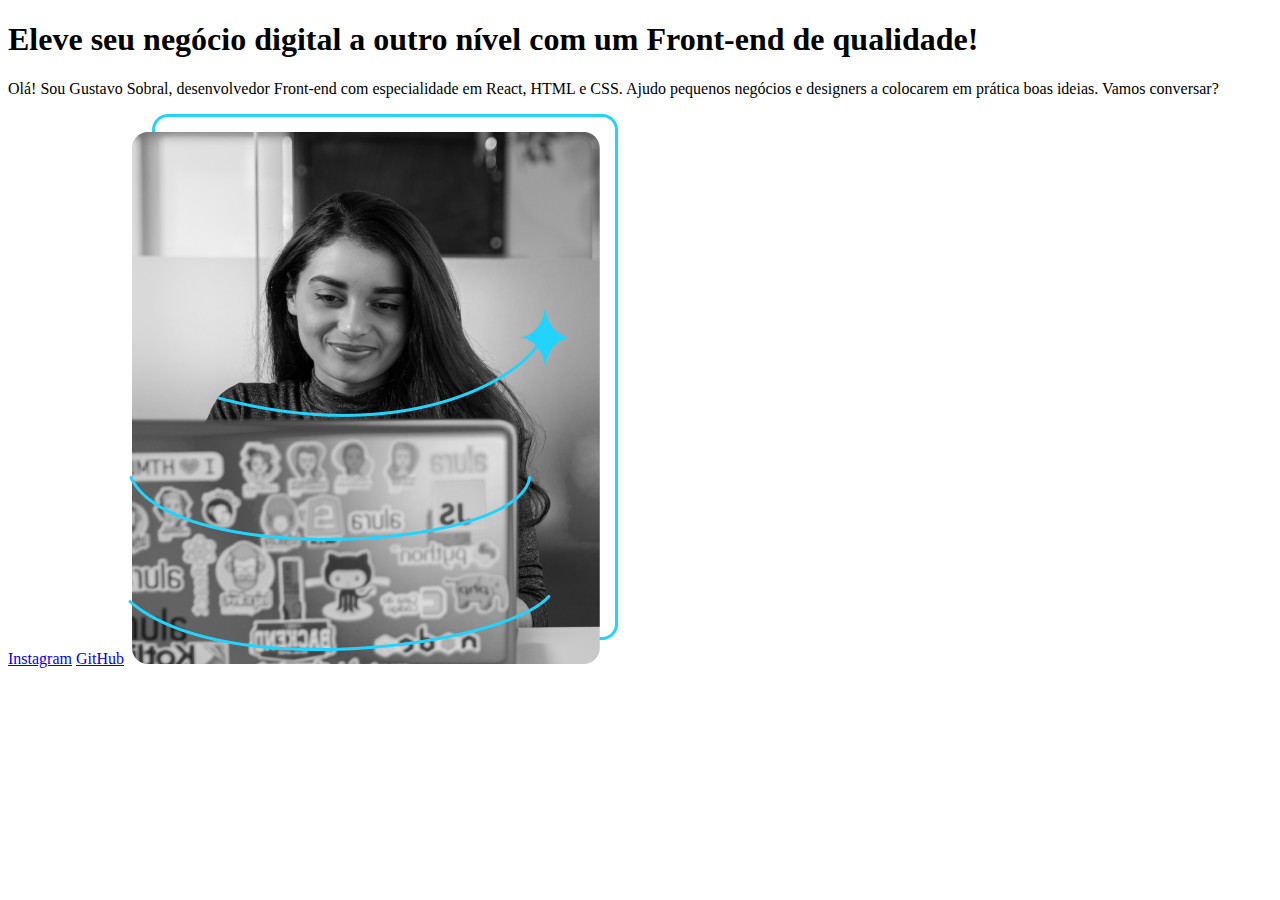
==== curso01/aula02/index.html @ fe1e588c "sehunda aula, começo do projeto com estilização com CSS" ====
<!DOCTYPE html>
<html lang="pt-br">
<head>
    <meta charset="UTF-8">
    <meta name="viewport" content="width=device-width, initial-scale=1.0">
    <meta http-equiv="X-UA-Compatible" content="IE=edge">
    <title>portfólio</title>
</head>
<body>
    <header>

    </header>
    <main>
        <h1>Eleve seu negócio digital a outro nível <strong>com um Front-end de qualidade!</strong></h1>
        <p>Olá! Sou Gustavo Sobral, desenvolvedor Front-end com especialidade em React, HTML e CSS. Ajudo pequenos negócios e designers a colocarem em prática boas ideias. Vamos conversar?</p>
        <a href="https://www.instagram.com/" target="_blank">Instagram</a>
        <a href="https://github.com/Gustav0S0br4l" target="_blank">GitHub</a>
        <img src="Imagem.png" alt="Mulher com efeito preto e branco olhando seu computador">
    </main>
    <footer>

    </footer>
</body>
</html>
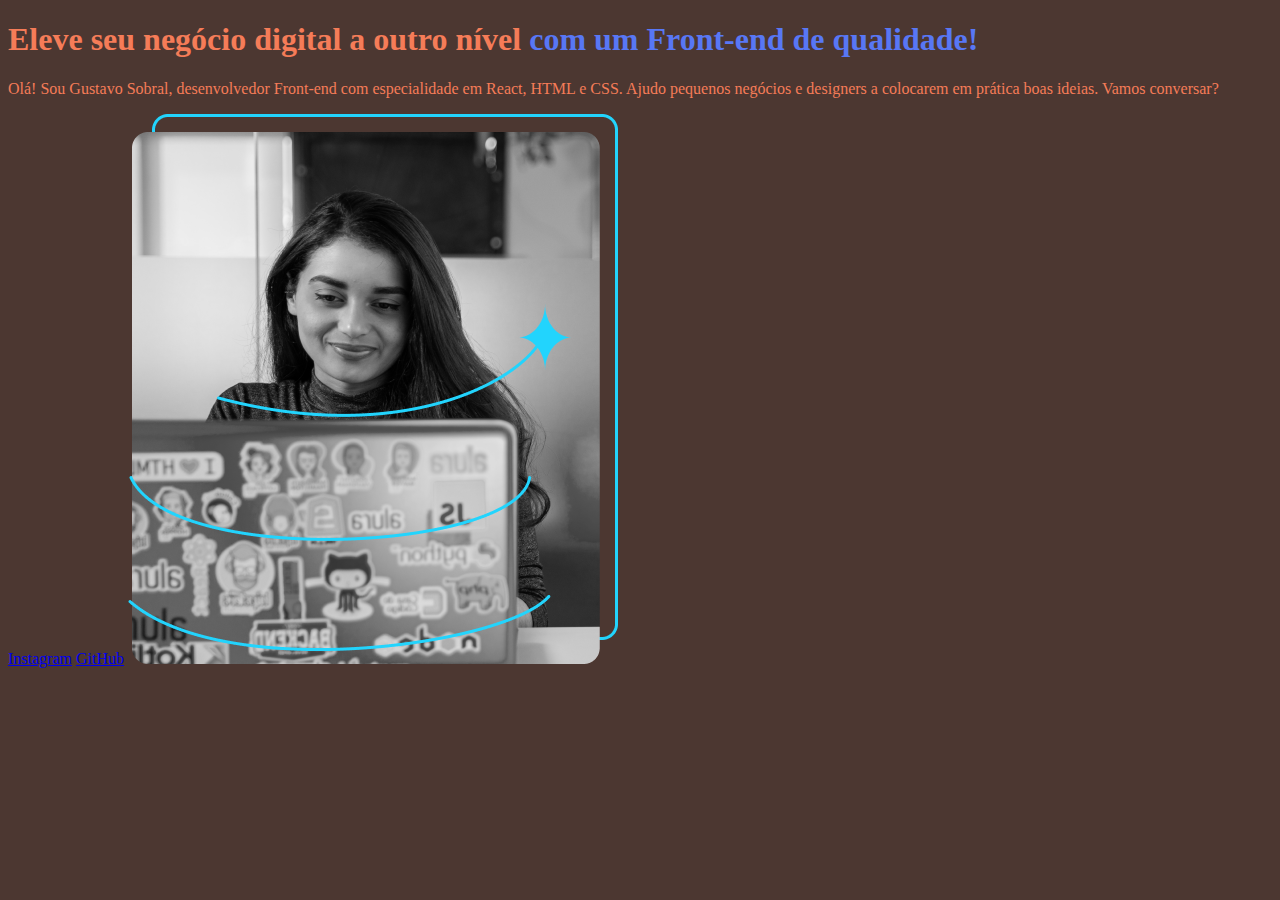
==== commit a3a2879c: "Aula sobre mais estilização no css" ====
--- a/curso01/aula02/index.html
+++ b/curso01/aula02/index.html
@@ -4,6 +4,7 @@
     <meta charset="UTF-8">
     <meta name="viewport" content="width=device-width, initial-scale=1.0">
     <meta http-equiv="X-UA-Compatible" content="IE=edge">
+    <link rel="stylesheet" href="styles.css">
     <title>portfólio</title>
 </head>
 <body>
--- a/curso01/aula02/styles.css
+++ b/curso01/aula02/styles.css
@@ -0,0 +1,12 @@
+body{
+    background-color: #4C3731;
+}
+strong{
+    color: #5877F5;
+}
+p{
+    color: #F57C58;
+}
+h1{
+    color: #F57C58;
+}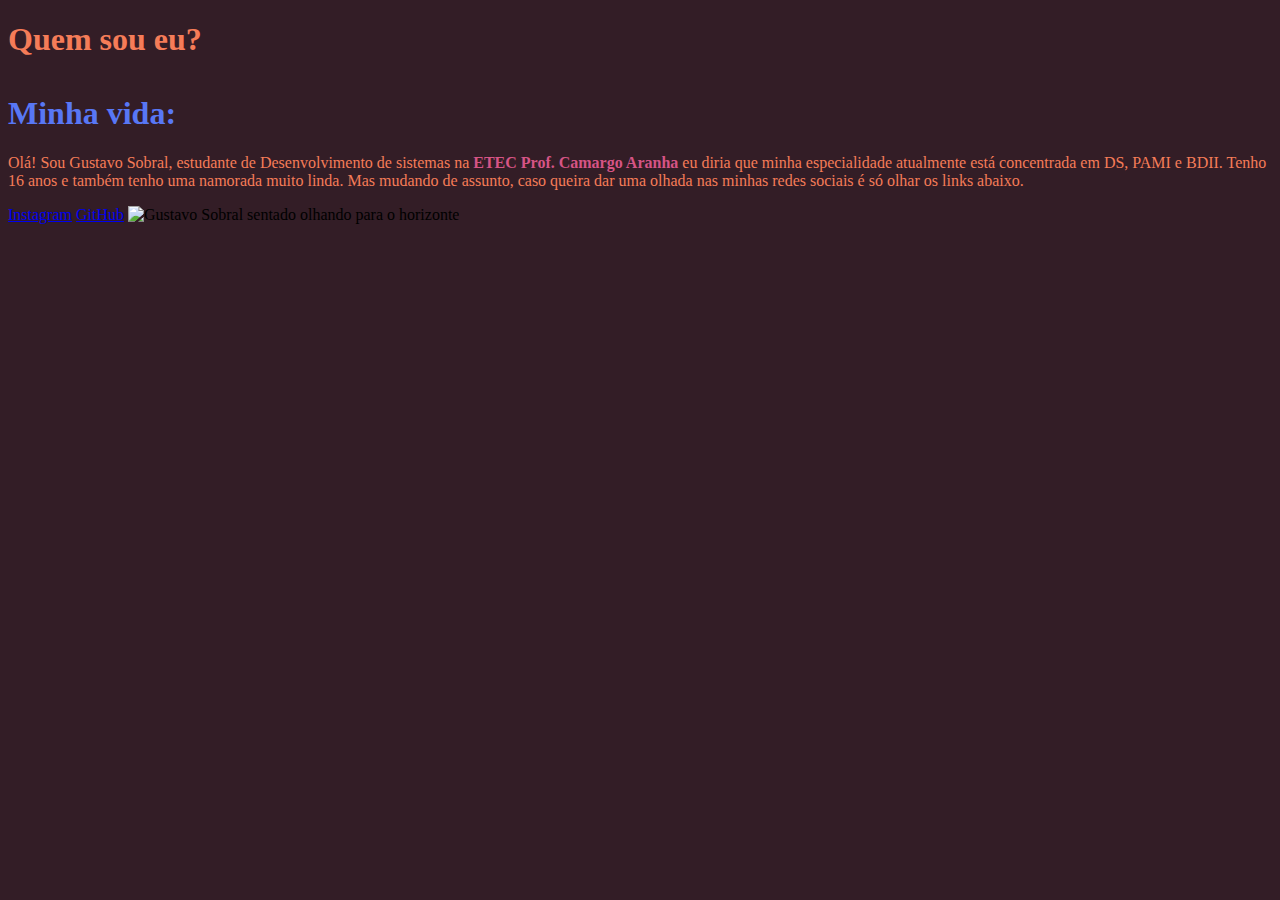
==== commit 120e1cc8: "Uso de classes e mudança no mini projeto pessoal" ====
--- a/curso01/aula02/index.html
+++ b/curso01/aula02/index.html
@@ -5,18 +5,18 @@
     <meta name="viewport" content="width=device-width, initial-scale=1.0">
     <meta http-equiv="X-UA-Compatible" content="IE=edge">
     <link rel="stylesheet" href="styles.css">
-    <title>portfólio</title>
+    <title>Sobre Mim</title>
 </head>
 <body>
     <header>
 
     </header>
     <main>
-        <h1>Eleve seu negócio digital a outro nível <strong>com um Front-end de qualidade!</strong></h1>
-        <p>Olá! Sou Gustavo Sobral, desenvolvedor Front-end com especialidade em React, HTML e CSS. Ajudo pequenos negócios e designers a colocarem em prática boas ideias. Vamos conversar?</p>
+        <h1>Quem sou eu?<br><br> <strong>Minha vida: </strong></h1>
+        <p>Olá! Sou Gustavo Sobral, estudante de Desenvolvimento de sistemas na <strong class="destaque">ETEC Prof. Camargo Aranha</strong> eu diria que minha especialidade atualmente está concentrada em DS, PAMI e BDII. Tenho 16 anos e também tenho uma namorada muito linda. Mas mudando de assunto, caso queira dar uma olhada nas minhas redes sociais é só olhar os links abaixo.</p>
         <a href="https://www.instagram.com/" target="_blank">Instagram</a>
         <a href="https://github.com/Gustav0S0br4l" target="_blank">GitHub</a>
-        <img src="Imagem.png" alt="Mulher com efeito preto e branco olhando seu computador">
+        <img class="minhaimg" src="IMG_20241218_155756576_HDR~2.jpg" alt="Gustavo Sobral sentado olhando para o horizonte">
     </main>
     <footer>
 
--- a/curso01/aula02/styles.css
+++ b/curso01/aula02/styles.css
@@ -1,12 +1,19 @@
 body{
-    background-color: #4C3731;
+    background-color: #331D26;
 }
 strong{
     color: #5877F5;
+}
+.destaque{
+    color: #D65485;
 }
 p{
     color: #F57C58;
 }
 h1{
     color: #F57C58;
+}
+.minhaimg{
+    height: 240px;
+    width: 300px;
 }